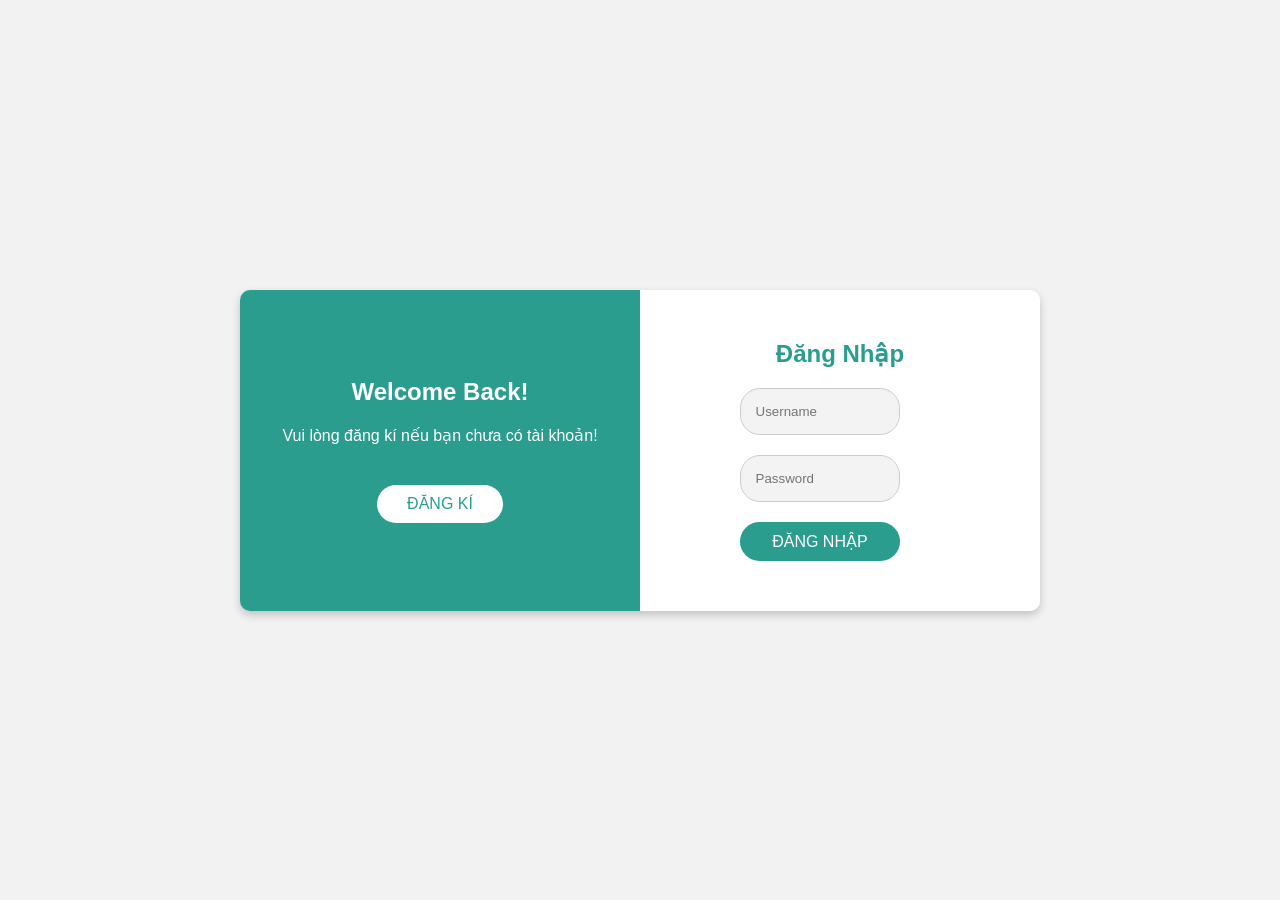
==== DoAnKTHP/src/main/resources/templates/login.html @ 0eca768c "up" ====
<!DOCTYPE html>
<html lang="en">

<head>
    <meta charset="UTF-8">
    <meta name="viewport" content="width=device-width, initial-scale=1.0">
    <title>Login</title>
    <style>
        * {
            box-sizing: border-box;
            margin: 0;
            padding: 0;
            font-family: Arial, sans-serif;
        }

        body {
            display: flex;
            justify-content: center;
            align-items: center;
            height: 100vh;
            background-color: #f2f2f2;
        }

        .container {
            display: flex;
            width: 800px;
            box-shadow: 0 4px 8px rgba(0, 0, 0, 0.2);
            border-radius: 10px;
            overflow: hidden;
        }

        .left-panel {
            width: 50%;
            background-color: #2a9d8f;
            color: #fff;
            display: flex;
            flex-direction: column;
            justify-content: center;
            align-items: center;
            padding: 50px 30px;
        }

        .left-panel h2 {
            font-size: 24px;
            margin-bottom: 20px;
        }

        .left-panel p {
            font-size: 16px;
            margin-bottom: 40px;
            text-align: center;
        }

        .left-panel button {
            padding: 10px 30px;
            font-size: 16px;
            color: #2a9d8f;
            background-color: #fff;
            border: none;
            border-radius: 20px;
            cursor: pointer;
            transition: background-color 0.3s;
        }

        .left-panel button:hover {
            background-color: #e8f5f3;
        }

        .right-panel {
            width: 50%;
            background-color: #fff;
            display: flex;
            flex-direction: column;
            align-items: center;
            justify-content: center;
            padding: 50px 30px;
        }

        .right-panel h2 {
            font-size: 24px;
            margin-bottom: 20px;
            color: #2a9d8f;
            text-align: center;
        }

        .input-group {
            margin-bottom: 20px;
            display: flex;
            align-items: center;
            border: 1px solid #ccc;
            border-radius: 20px;
            padding: 10px;
            background-color: #f3f3f3;
            width: 80%;
        }

        .input-group input {
            width: 100%;
            border: none;
            outline: none;
            background: none;
            padding: 5px;
        }

        .right-panel button {
            width: 80%;
            padding: 10px;
            font-size: 16px;
            color: #fff;
            background-color: #2a9d8f;
            border: none;
            border-radius: 20px;
            cursor: pointer;
            transition: background-color 0.3s;
        }

        .right-panel button:hover {
            background-color: #21867a;
        }
    </style>
</head>

<body>
    <div class="container">
        <!-- Left Panel (Sign Up Prompt) -->
        <div class="left-panel">
            <h2>Welcome Back!</h2>
            <p>Vui lòng đăng kí nếu bạn chưa có tài khoản!</p>
            <button onclick="location.href='#'">ĐĂNG KÍ</button>
        </div>

        <!-- Right Panel (Login Form) -->
        <div class="right-panel">
            <h2>Đăng Nhập</h2>
            <form action="/login" method="post">
                <div class="input-group">
                    <input type="text" name="username" placeholder="Username" required>
                </div>
                <div class="input-group">
                    <input type="password" name="password" placeholder="Password" required>
                </div>
                <p style="color: red;" th:text="${ERROR}"></p>
                <button type="submit">ĐĂNG NHẬP</button>
            </form>
        </div>
    </div>
</body>

</html>
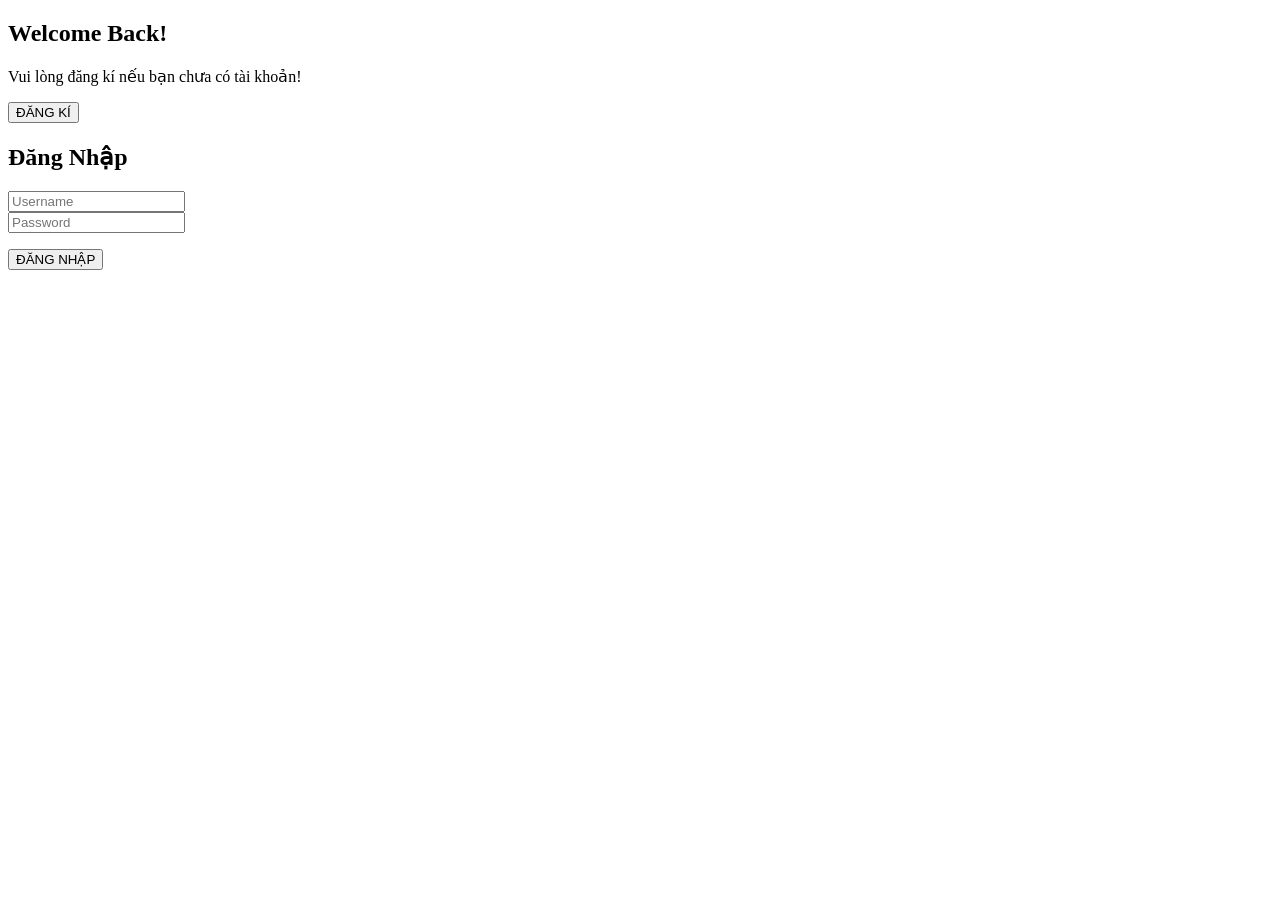
==== commit f3f55c0d: "update" ====
--- a/DoAnKTHP/src/main/resources/templates/login.html
+++ b/DoAnKTHP/src/main/resources/templates/login.html
@@ -4,132 +4,18 @@
 <head>
     <meta charset="UTF-8">
     <meta name="viewport" content="width=device-width, initial-scale=1.0">
-    <title>Login</title>
-    <style>
-        * {
-            box-sizing: border-box;
-            margin: 0;
-            padding: 0;
-            font-family: Arial, sans-serif;
-        }
-
-        body {
-            display: flex;
-            justify-content: center;
-            align-items: center;
-            height: 100vh;
-            background-color: #f2f2f2;
-        }
-
-        .container {
-            display: flex;
-            width: 800px;
-            box-shadow: 0 4px 8px rgba(0, 0, 0, 0.2);
-            border-radius: 10px;
-            overflow: hidden;
-        }
-
-        .left-panel {
-            width: 50%;
-            background-color: #2a9d8f;
-            color: #fff;
-            display: flex;
-            flex-direction: column;
-            justify-content: center;
-            align-items: center;
-            padding: 50px 30px;
-        }
-
-        .left-panel h2 {
-            font-size: 24px;
-            margin-bottom: 20px;
-        }
-
-        .left-panel p {
-            font-size: 16px;
-            margin-bottom: 40px;
-            text-align: center;
-        }
-
-        .left-panel button {
-            padding: 10px 30px;
-            font-size: 16px;
-            color: #2a9d8f;
-            background-color: #fff;
-            border: none;
-            border-radius: 20px;
-            cursor: pointer;
-            transition: background-color 0.3s;
-        }
-
-        .left-panel button:hover {
-            background-color: #e8f5f3;
-        }
-
-        .right-panel {
-            width: 50%;
-            background-color: #fff;
-            display: flex;
-            flex-direction: column;
-            align-items: center;
-            justify-content: center;
-            padding: 50px 30px;
-        }
-
-        .right-panel h2 {
-            font-size: 24px;
-            margin-bottom: 20px;
-            color: #2a9d8f;
-            text-align: center;
-        }
-
-        .input-group {
-            margin-bottom: 20px;
-            display: flex;
-            align-items: center;
-            border: 1px solid #ccc;
-            border-radius: 20px;
-            padding: 10px;
-            background-color: #f3f3f3;
-            width: 80%;
-        }
-
-        .input-group input {
-            width: 100%;
-            border: none;
-            outline: none;
-            background: none;
-            padding: 5px;
-        }
-
-        .right-panel button {
-            width: 80%;
-            padding: 10px;
-            font-size: 16px;
-            color: #fff;
-            background-color: #2a9d8f;
-            border: none;
-            border-radius: 20px;
-            cursor: pointer;
-            transition: background-color 0.3s;
-        }
-
-        .right-panel button:hover {
-            background-color: #21867a;
-        }
-    </style>
+    <title>Đăng Nhập</title>
+    <link rel="stylesheet" href="/css/login.css">
 </head>
 
 <body>
     <div class="container">
-        <!-- Left Panel (Sign Up Prompt) -->
         <div class="left-panel">
             <h2>Welcome Back!</h2>
             <p>Vui lòng đăng kí nếu bạn chưa có tài khoản!</p>
-            <button onclick="location.href='#'">ĐĂNG KÍ</button>
+            <button onclick="location.href='/'">ĐĂNG KÍ</button>
         </div>
 
-        <!-- Right Panel (Login Form) -->
         <div class="right-panel">
             <h2>Đăng Nhập</h2>
             <form action="/login" method="post">
